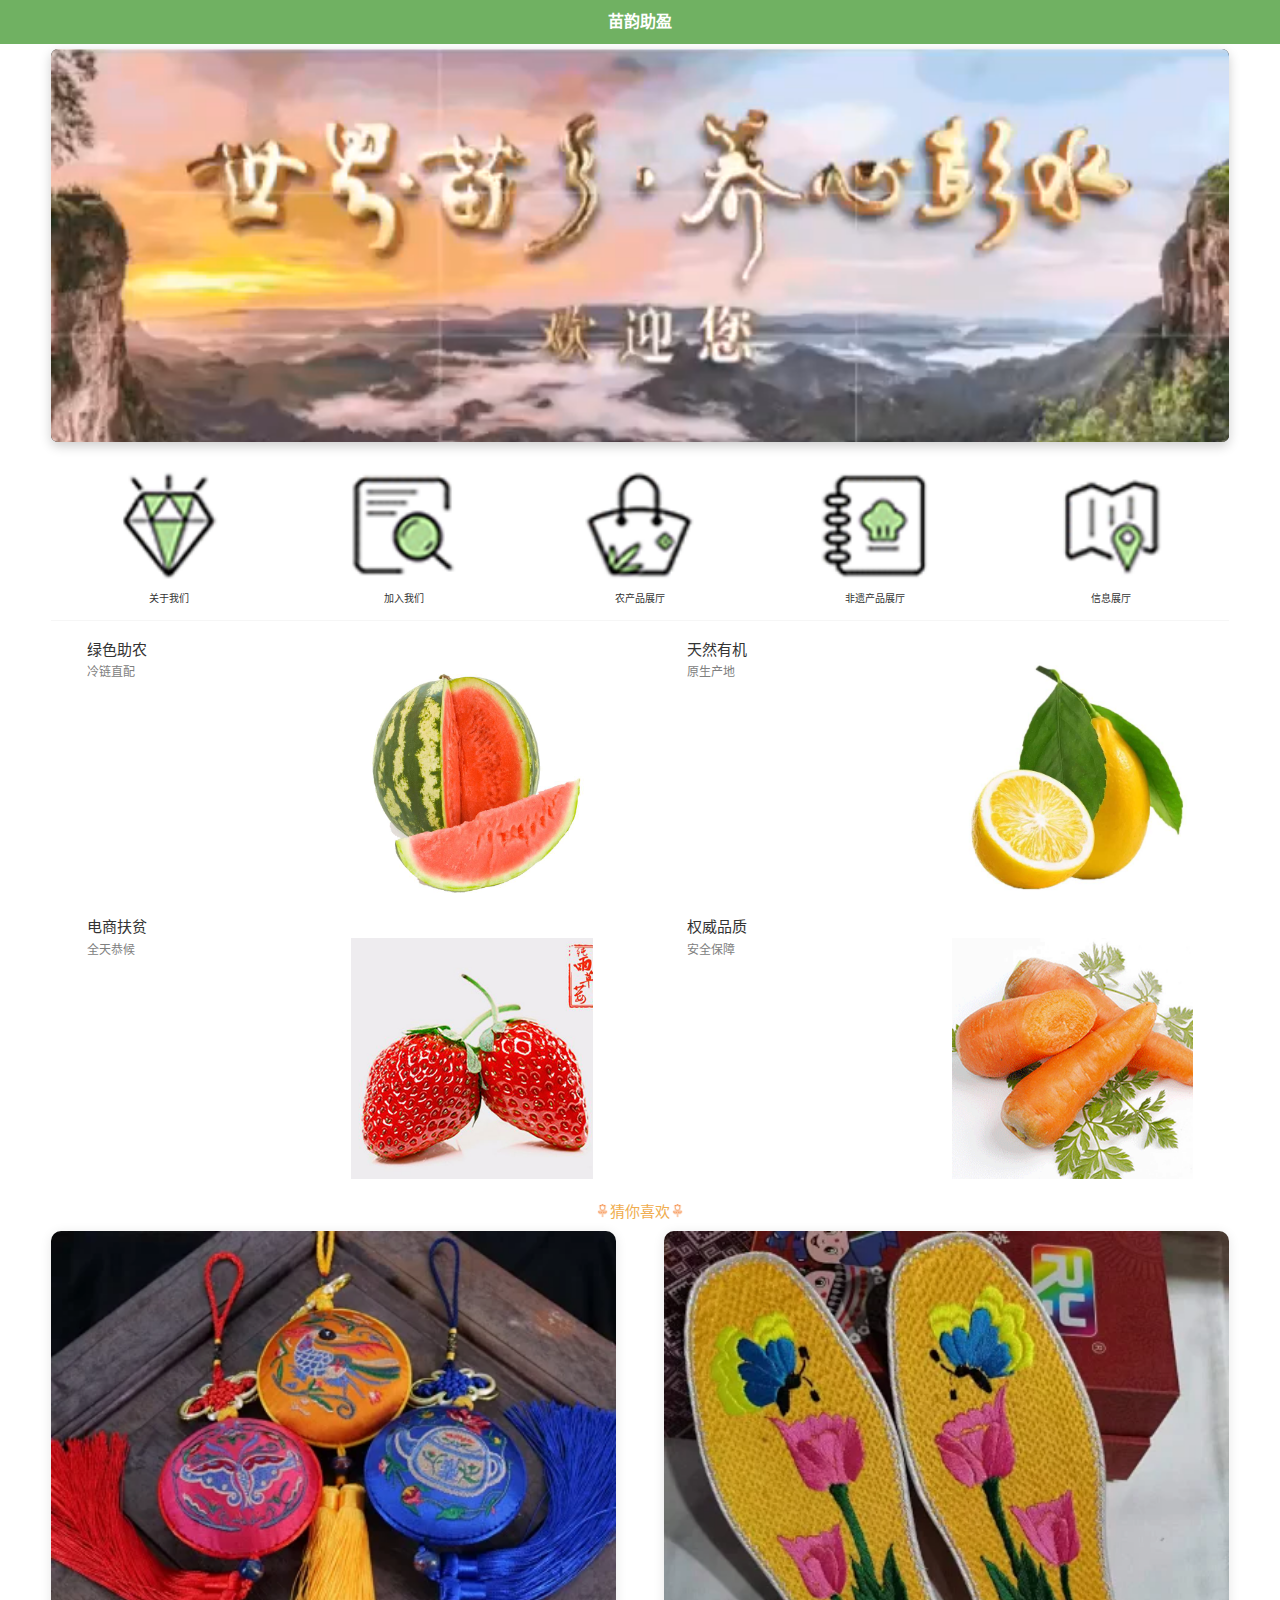
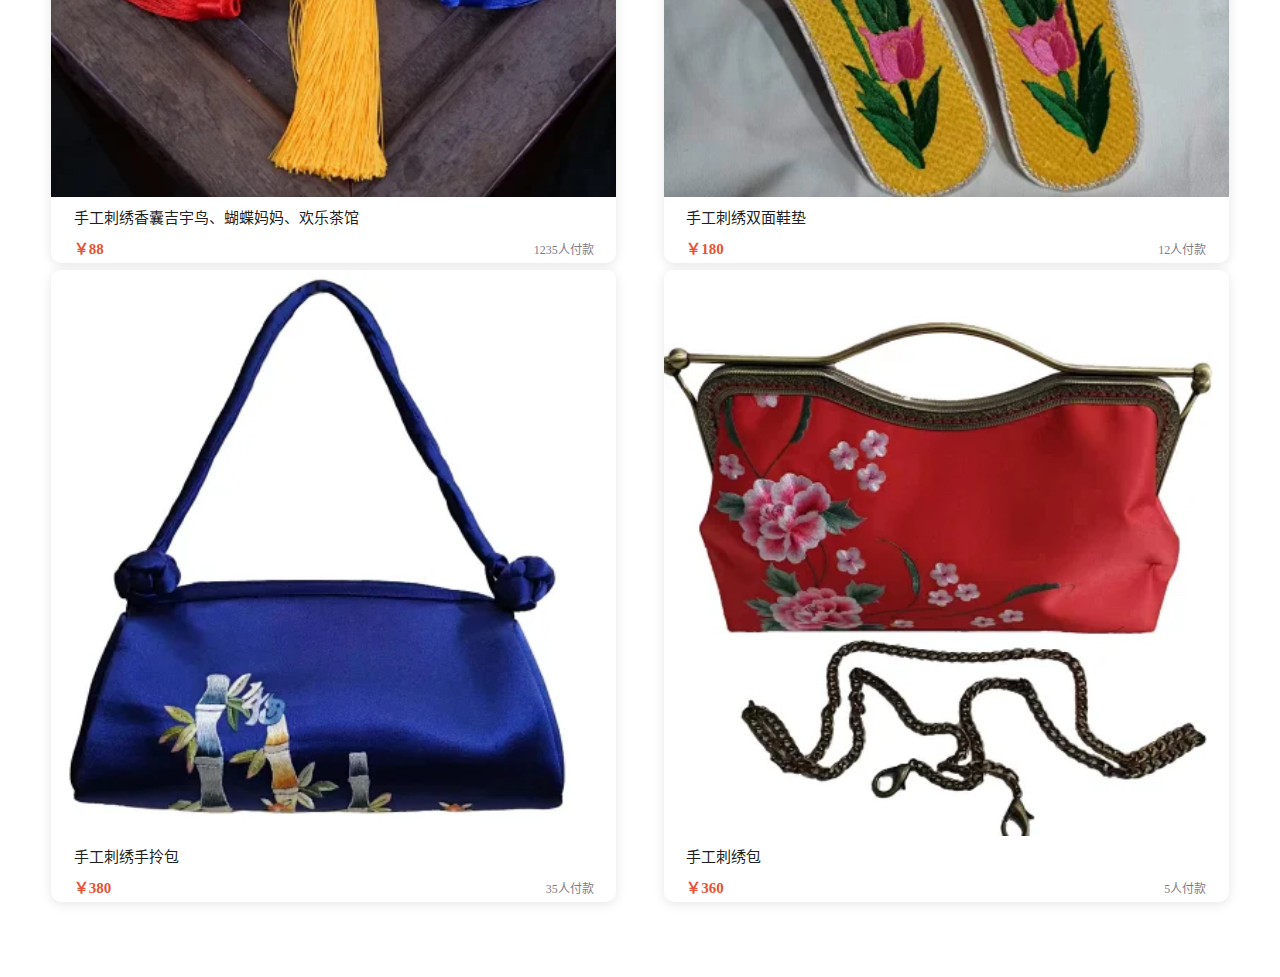
==== index.html @ a8cb2fd0 "first commit" ====
<!DOCTYPE html><html lang=zh-CN><head><meta charset=utf-8><meta http-equiv=X-UA-Compatible content="IE=edge"><title>苗韵助盈</title><script>var coverSupport = 'CSS' in window && typeof CSS.supports === 'function' && (CSS.supports('top: env(a)') || CSS.supports('top: constant(a)'))
            document.write('<meta name="viewport" content="width=device-width, user-scalable=no, initial-scale=1.0, maximum-scale=1.0, minimum-scale=1.0' + (coverSupport ? ', viewport-fit=cover' : '') + '" />')</script><link rel=stylesheet href=/static/index.2da1efab.css></head><body><noscript><strong>Please enable JavaScript to continue.</strong></noscript><div id=app></div><script src=/static/js/chunk-vendors.1bbc550c.js></script><script src=/static/js/index.8db94490.js></script></body></html>
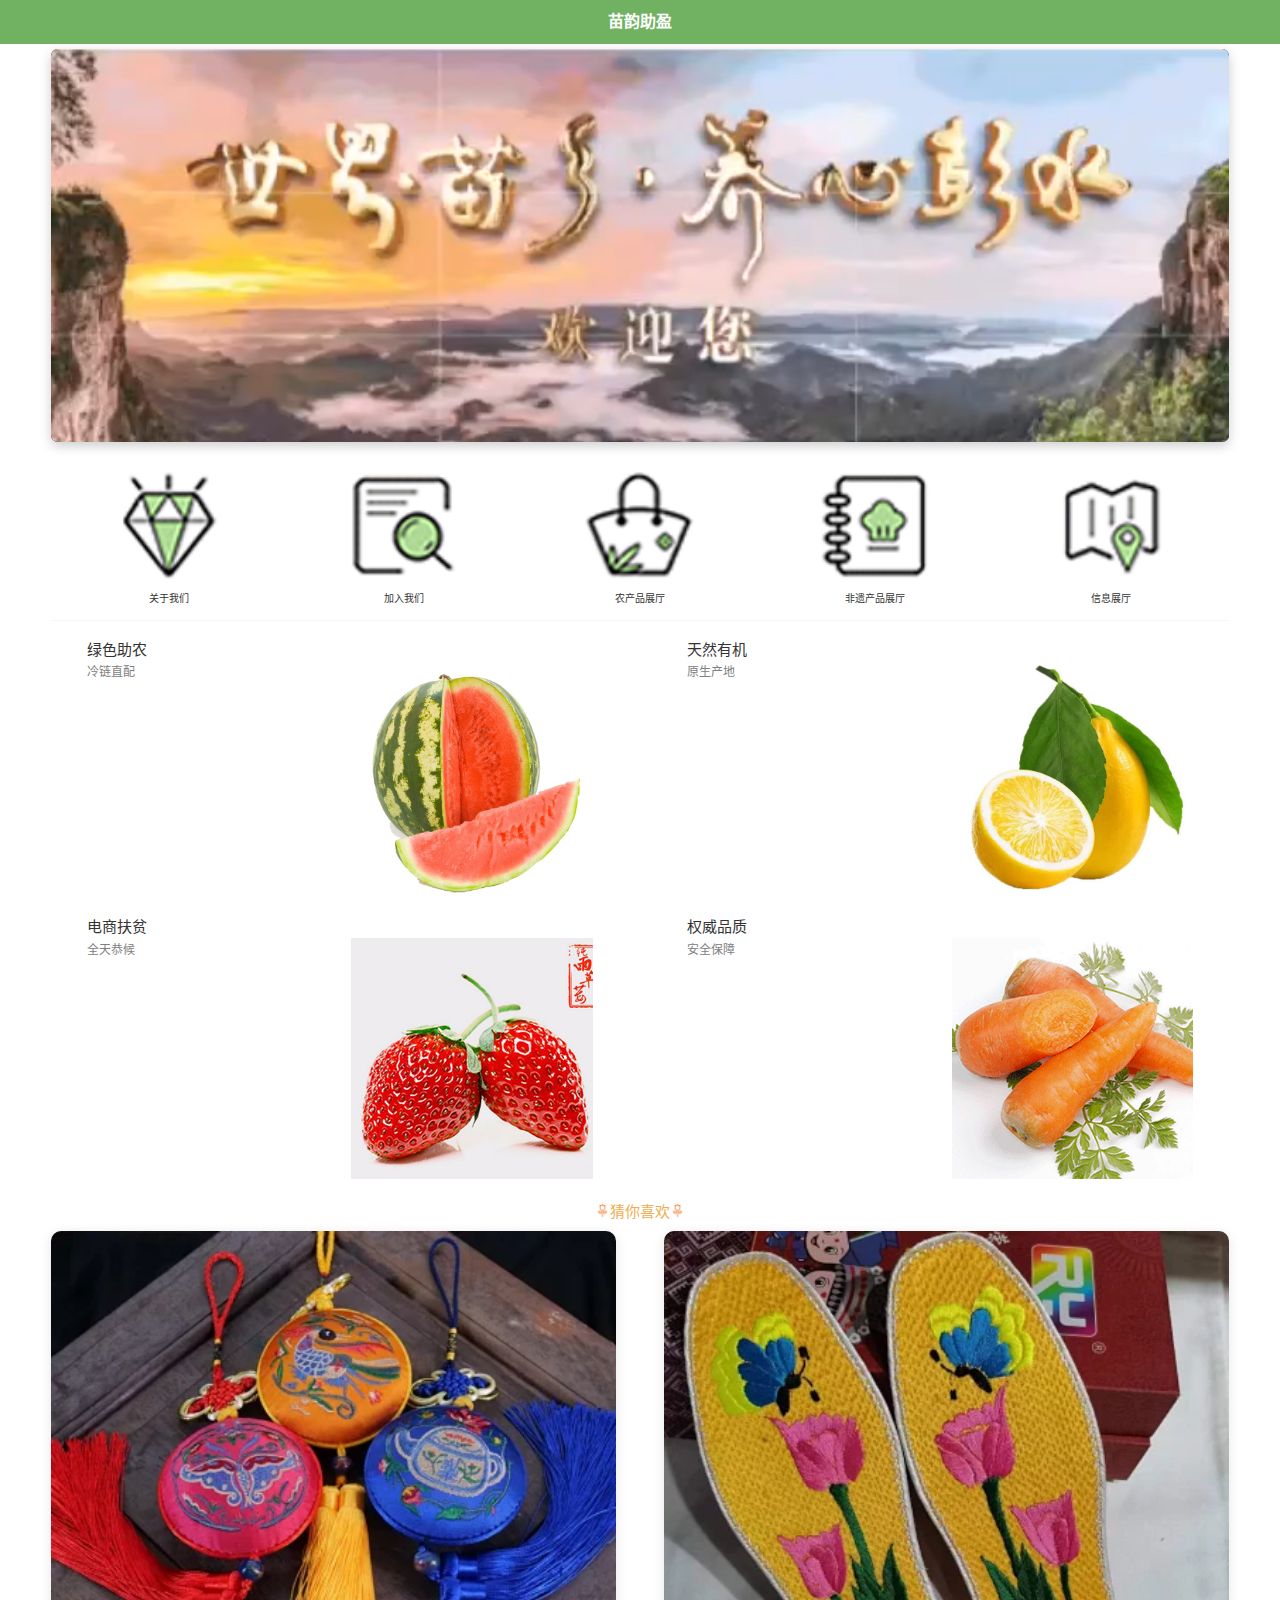
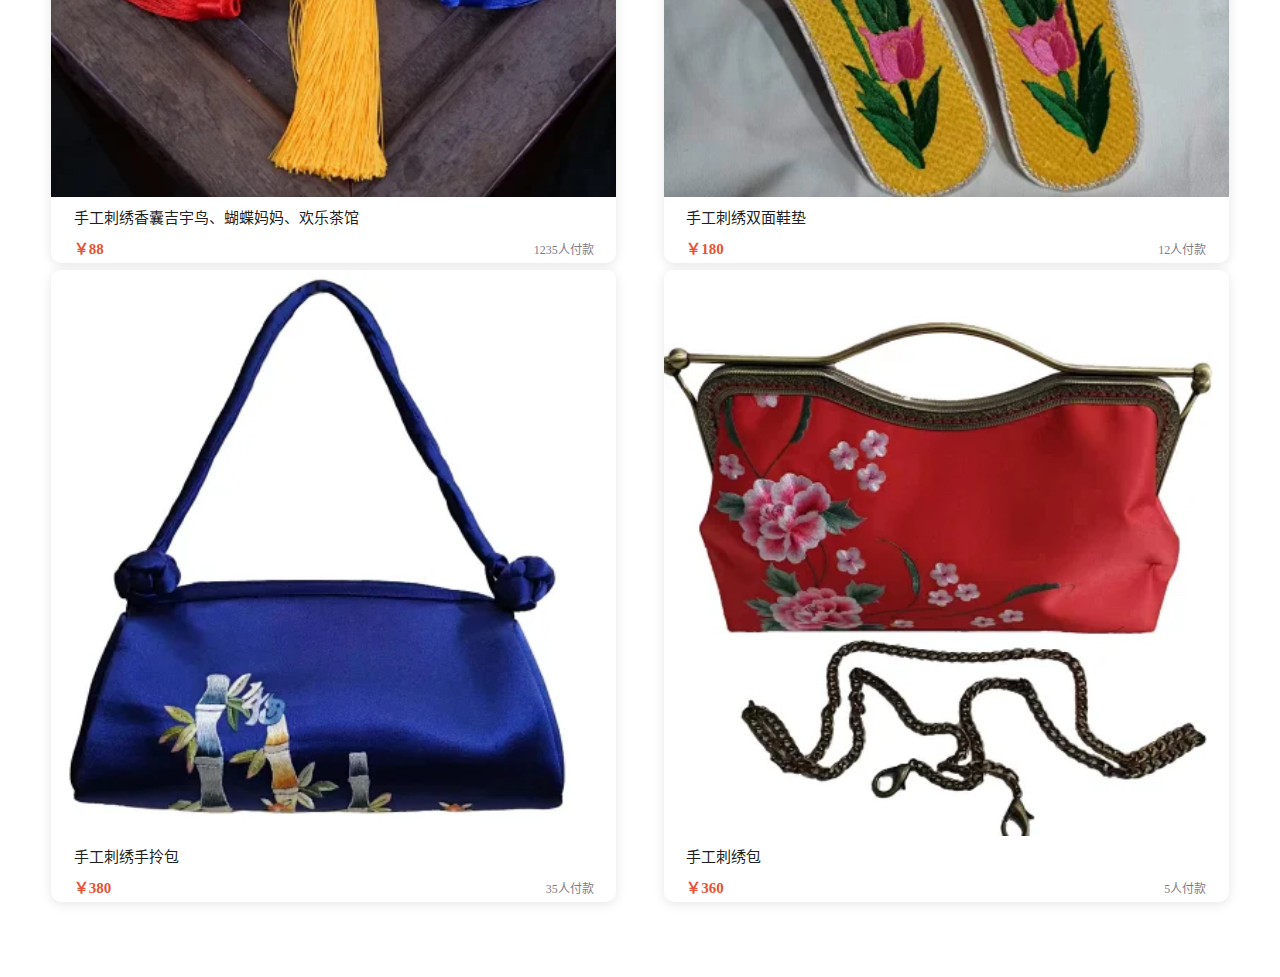
==== commit 1cb1c8bf: "x" ====
--- a/index.html
+++ b/index.html
@@ -1,2 +1,2 @@
 <!DOCTYPE html><html lang=zh-CN><head><meta charset=utf-8><meta http-equiv=X-UA-Compatible content="IE=edge"><title>苗韵助盈</title><script>var coverSupport = 'CSS' in window && typeof CSS.supports === 'function' && (CSS.supports('top: env(a)') || CSS.supports('top: constant(a)'))
-            document.write('<meta name="viewport" content="width=device-width, user-scalable=no, initial-scale=1.0, maximum-scale=1.0, minimum-scale=1.0' + (coverSupport ? ', viewport-fit=cover' : '') + '" />')</script><link rel=stylesheet href=/static/index.2da1efab.css></head><body><noscript><strong>Please enable JavaScript to continue.</strong></noscript><div id=app></div><script src=/static/js/chunk-vendors.1bbc550c.js></script><script src=/static/js/index.8db94490.js></script></body></html>+            document.write('<meta name="viewport" content="width=device-width, user-scalable=no, initial-scale=1.0, maximum-scale=1.0, minimum-scale=1.0' + (coverSupport ? ', viewport-fit=cover' : '') + '" />')</script><link rel=stylesheet href=./static/index.2da1efab.css></head><body><noscript><strong>Please enable JavaScript to continue.</strong></noscript><div id=app></div><script src=./static/js/chunk-vendors.1bbc550c.js></script><script src=./static/js/index.865278b6.js></script></body></html>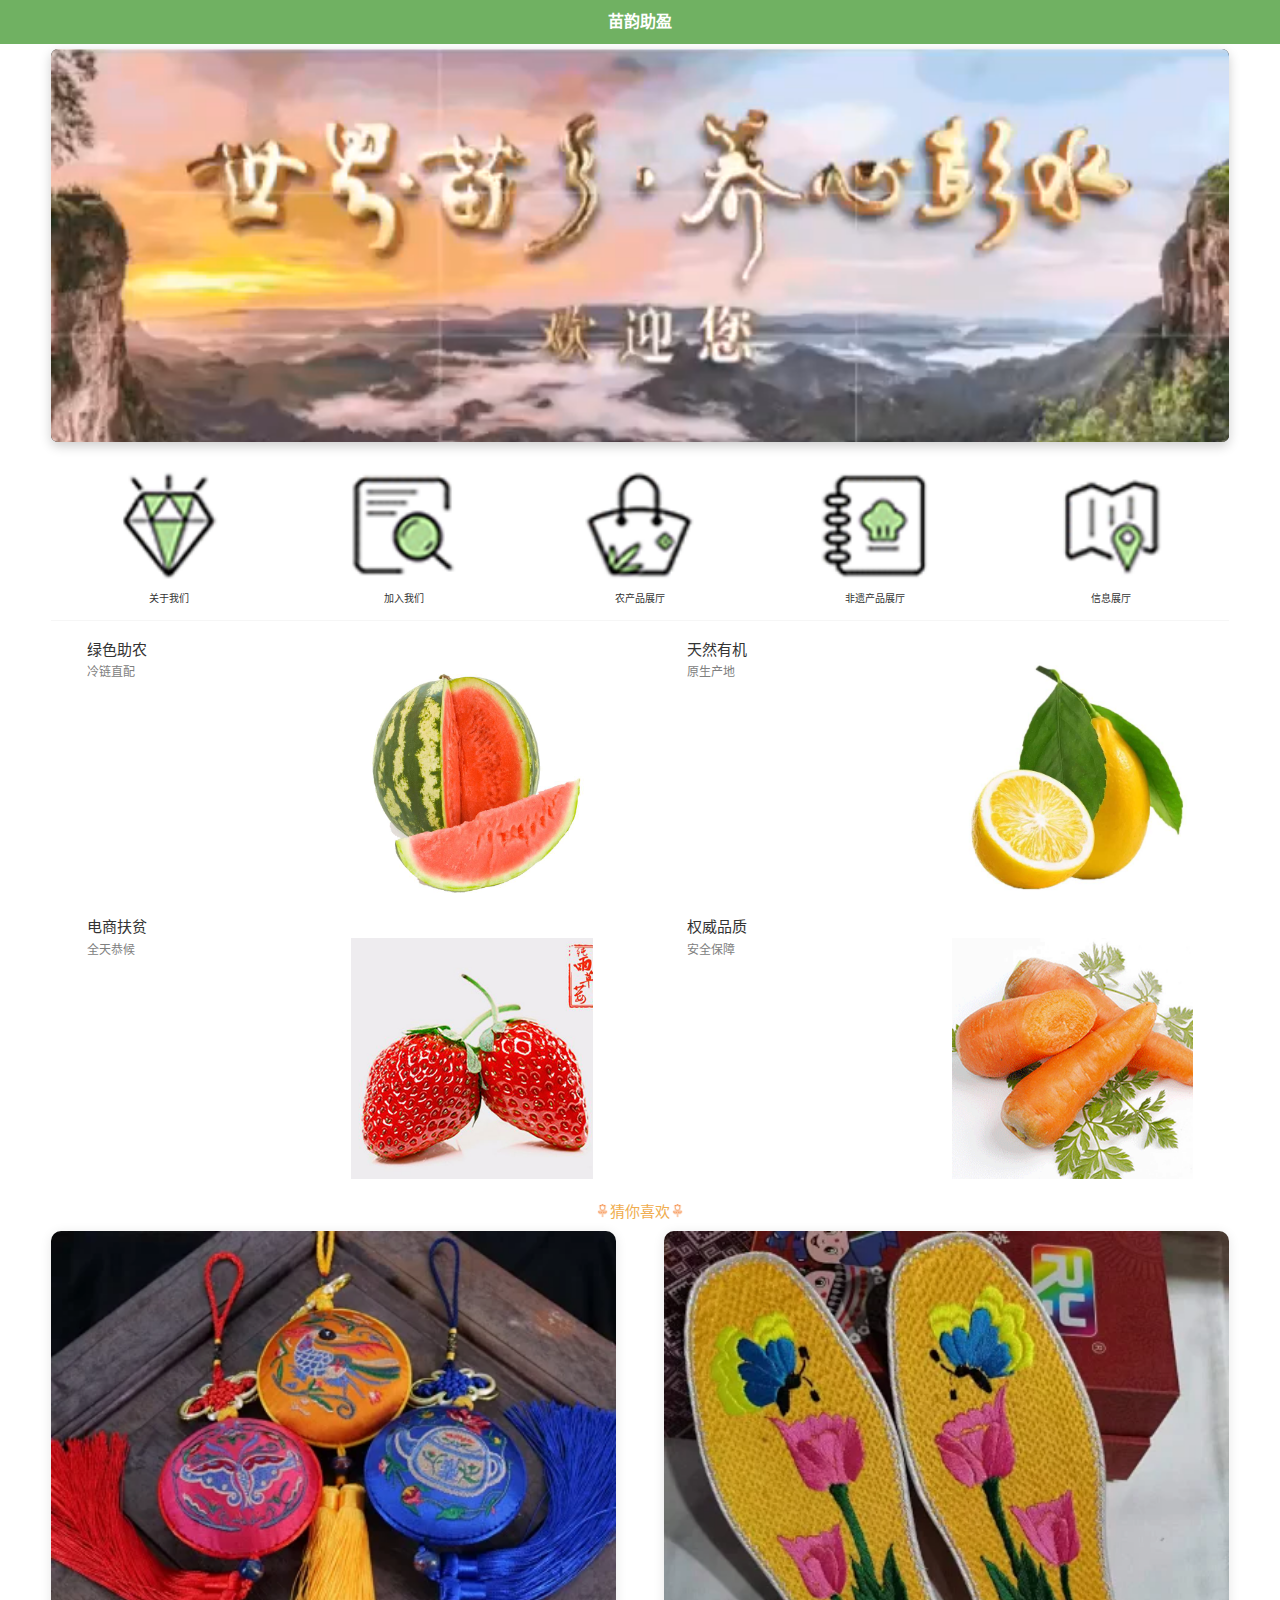
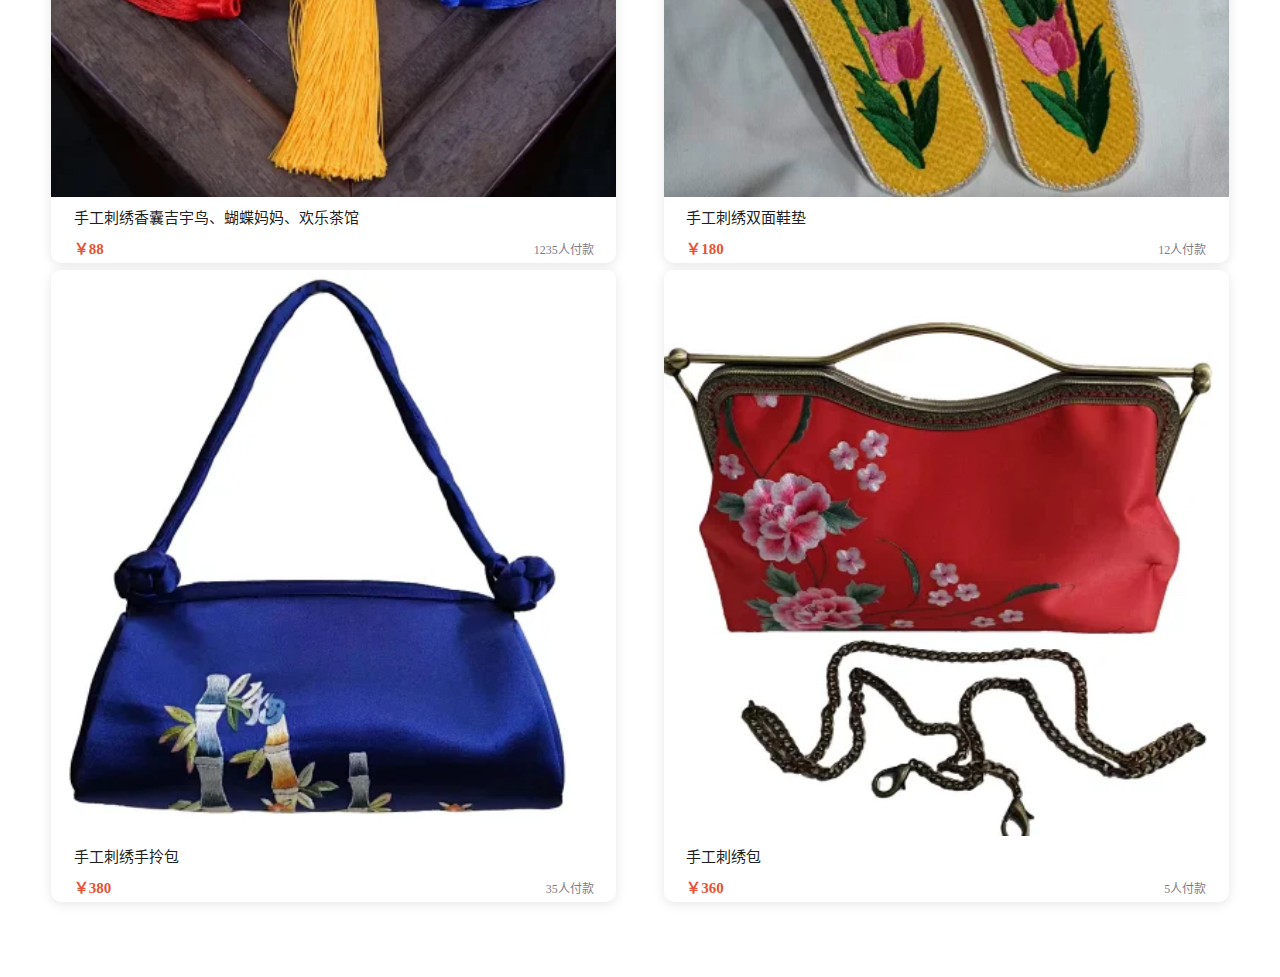
==== commit f591aa4e: "x" ====
--- a/index.html
+++ b/index.html
@@ -1,2 +1,2 @@
 <!DOCTYPE html><html lang=zh-CN><head><meta charset=utf-8><meta http-equiv=X-UA-Compatible content="IE=edge"><title>苗韵助盈</title><script>var coverSupport = 'CSS' in window && typeof CSS.supports === 'function' && (CSS.supports('top: env(a)') || CSS.supports('top: constant(a)'))
-            document.write('<meta name="viewport" content="width=device-width, user-scalable=no, initial-scale=1.0, maximum-scale=1.0, minimum-scale=1.0' + (coverSupport ? ', viewport-fit=cover' : '') + '" />')</script><link rel=stylesheet href=./static/index.2da1efab.css></head><body><noscript><strong>Please enable JavaScript to continue.</strong></noscript><div id=app></div><script src=./static/js/chunk-vendors.1bbc550c.js></script><script src=./static/js/index.865278b6.js></script></body></html>+            document.write('<meta name="viewport" content="width=device-width, user-scalable=no, initial-scale=1.0, maximum-scale=1.0, minimum-scale=1.0' + (coverSupport ? ', viewport-fit=cover' : '') + '" />')</script><link rel=stylesheet href=./static/index.2da1efab.css></head><body><noscript><strong>Please enable JavaScript to continue.</strong></noscript><div id=app></div><script src=./static/js/chunk-vendors.1bbc550c.js></script><script src=./static/js/index.865278b6.js></script></body></html> 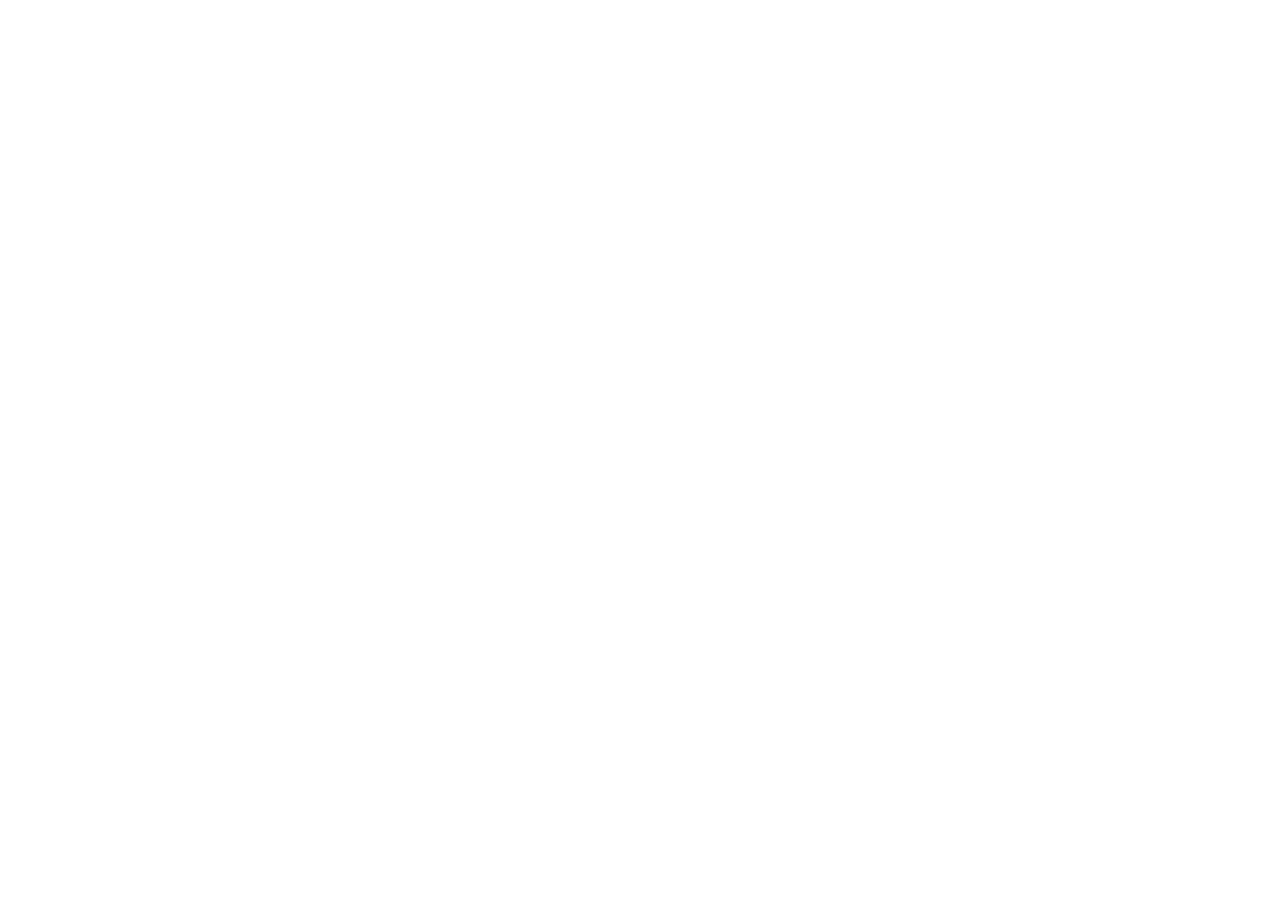
==== commit 4b8d2857: "x" ====
--- a/index.html
+++ b/index.html
@@ -1,2 +1,2 @@
-<!DOCTYPE html><html lang=zh-CN><head><meta charset=utf-8><meta http-equiv=X-UA-Compatible content="IE=edge"><title>苗韵助盈</title><script>var coverSupport = 'CSS' in window && typeof CSS.supports === 'function' && (CSS.supports('top: env(a)') || CSS.supports('top: constant(a)'))
-            document.write('<meta name="viewport" content="width=device-width, user-scalable=no, initial-scale=1.0, maximum-scale=1.0, minimum-scale=1.0' + (coverSupport ? ', viewport-fit=cover' : '') + '" />')</script><link rel=stylesheet href=./static/index.2da1efab.css></head><body><noscript><strong>Please enable JavaScript to continue.</strong></noscript><div id=app></div><script src=./static/js/chunk-vendors.1bbc550c.js></script><script src=./static/js/index.865278b6.js></script></body></html> +<!DOCTYPE html><html lang=zh-CN><head><meta charset=utf-8><meta http-equiv=X-UA-Compatible content="IE=edge"><title>苗萃福缘</title><script>var coverSupport = 'CSS' in window && typeof CSS.supports === 'function' && (CSS.supports('top: env(a)') || CSS.supports('top: constant(a)'))
+            document.write('<meta name="viewport" content="width=device-width, user-scalable=no, initial-scale=1.0, maximum-scale=1.0, minimum-scale=1.0' + (coverSupport ? ', viewport-fit=cover' : '') + '" />')</script><link rel=stylesheet href=./static/index.2da1efab.css></head><body><noscript><strong>Please enable JavaScript to continue.</strong></noscript><div id=app></div><script src=./static/js/chunk-vendors.1bbc550c.js></script><script src=./static/js/index.00a470a8.js></script></body></html>